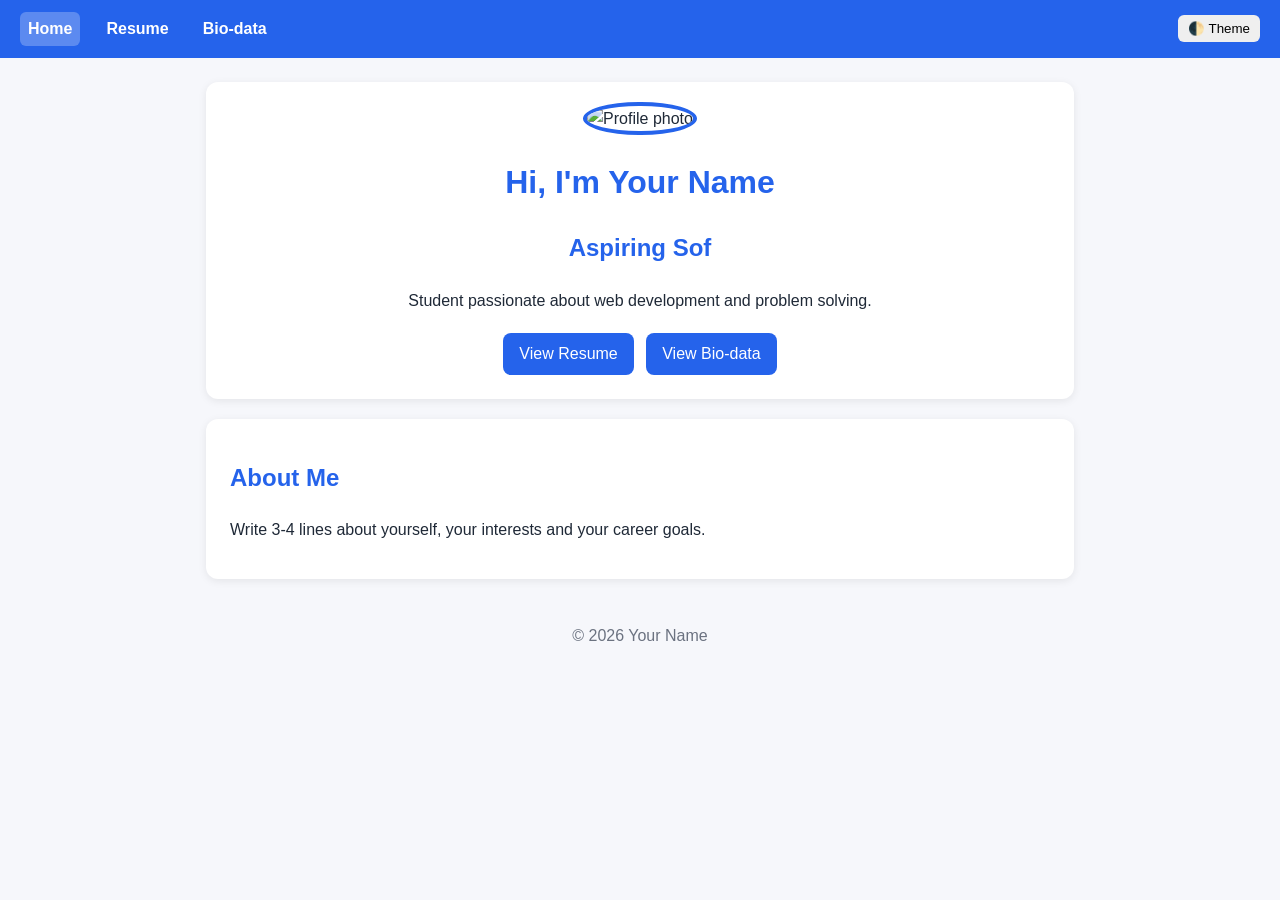
==== index.html @ 766362c0 "Add files via upload" ====
<!DOCTYPE html>
<html lang="en">
<head>
<meta charset="UTF-8">
<meta name="viewport" content="width=device-width, initial-scale=1">
<title>Home | Your Name</title>
<link rel="stylesheet" href="style.css">
</head>
<body>
<nav>
  <a href="index.html">Home</a>
  <a href="resume.html">Resume</a>
  <a href="biodata.html">Bio-data</a>
  <button id="themeBtn">🌓 Theme</button>
</nav>
<main>
  <div class="hero">
    <img src="https://via.placeholder.com/140" alt="Profile photo">
    <h1>Hi, I'm Your Name</h1>
    <h2 id="typing"></h2>
    <p>Student passionate about web development and problem solving.</p>
    <a class="btn" href="resume.html">View Resume</a>
    <a class="btn" href="biodata.html">View Bio-data</a>
  </div>
  <section>
    <h2>About Me</h2>
    <p>Write 3-4 lines about yourself, your interests and your career goals.</p>
  </section>
</main>
<footer>&copy; 2026 Your Name</footer>
<script src="https://cdnjs.cloudflare.com/ajax/libs/jquery/3.7.1/jquery.min.js"></script>
<script src="script.js"></script>
</body>
</html>
---- style.css ----
:root{--bg:#f6f7fb;--card:#fff;--text:#1f2937;--muted:#6b7280;--accent:#2563eb}
body.dark{--bg:#111827;--card:#1f2937;--text:#f3f4f6;--muted:#9ca3af;--accent:#60a5fa}
*{box-sizing:border-box}
body{margin:0;font-family:Segoe UI,Arial,sans-serif;background:var(--bg);color:var(--text);line-height:1.6}
nav{background:var(--accent);padding:12px 20px;display:flex;gap:18px;align-items:center;flex-wrap:wrap}
nav a{color:#fff;text-decoration:none;font-weight:600;padding:4px 8px;border-radius:6px}
nav a:hover,nav a.active{background:rgba(255,255,255,.25)}
nav button{margin-left:auto;cursor:pointer;border:0;border-radius:6px;padding:6px 10px}
main{max-width:900px;margin:24px auto;padding:0 16px}
section,.hero{background:var(--card);border-radius:12px;padding:20px 24px;margin-bottom:20px;box-shadow:0 2px 8px rgba(0,0,0,.08)}
.hero{text-align:center}
.hero img{width:140px;height:140px;border-radius:50%;object-fit:cover;border:4px solid var(--accent)}
h1,h2{color:var(--accent)}
.btn{display:inline-block;background:var(--accent);color:#fff;padding:8px 16px;border-radius:8px;text-decoration:none;margin:4px}
table{width:100%;border-collapse:collapse}
th,td{text-align:left;padding:8px;border-bottom:1px solid var(--muted)}
th{width:35%;color:var(--accent)}
.bar{background:#d1d5db;border-radius:8px;height:12px;margin:4px 0 12px}
.bar span{display:block;height:100%;width:0;background:var(--accent);border-radius:8px}
input,textarea{width:100%;padding:8px;margin:6px 0;border:1px solid var(--muted);border-radius:6px;font:inherit}
#msg{font-weight:600}
footer{text-align:center;color:var(--muted);padding:20px}
@media(max-width:600px){th{width:45%}}
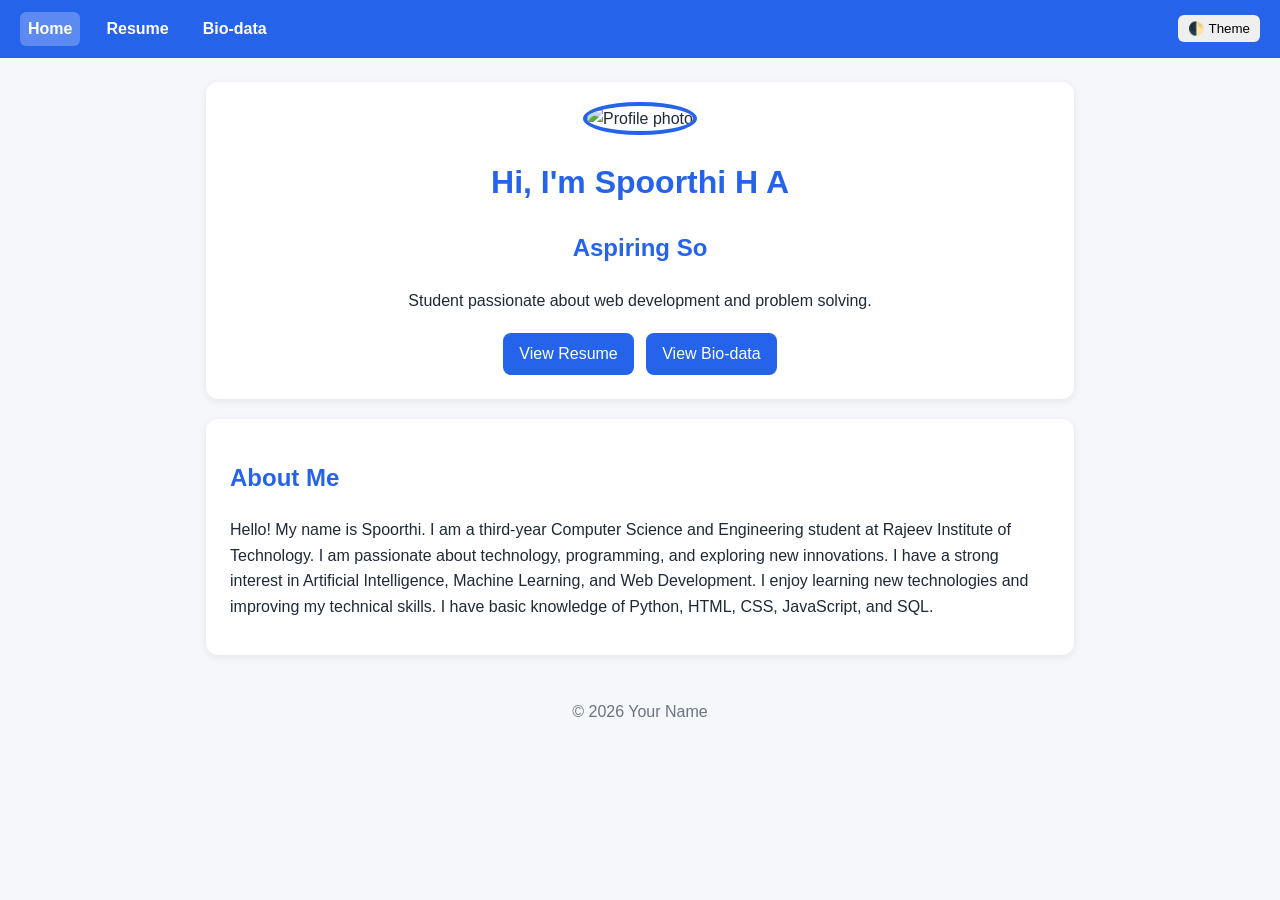
==== commit df7936b7: "Modify About Me section with personal details Updated personal information in the About Me section." ====
--- a/index.html
+++ b/index.html
@@ -16,7 +16,7 @@
 <main>
   <div class="hero">
     <img src="https://via.placeholder.com/140" alt="Profile photo">
-    <h1>Hi, I'm Your Name</h1>
+    <h1>Hi, I'm Spoorthi H A</h1>
     <h2 id="typing"></h2>
     <p>Student passionate about web development and problem solving.</p>
     <a class="btn" href="resume.html">View Resume</a>
@@ -24,11 +24,11 @@
   </div>
   <section>
     <h2>About Me</h2>
-    <p>Write 3-4 lines about yourself, your interests and your career goals.</p>
+    <p>Hello! My name is Spoorthi. I am a third-year Computer Science and Engineering student at Rajeev Institute of Technology. I am passionate about technology, programming, and exploring new innovations. I have a strong interest in Artificial Intelligence, Machine Learning, and Web Development. I enjoy learning new technologies and improving my technical skills. I have basic knowledge of Python, HTML, CSS, JavaScript, and SQL.</p>
   </section>
 </main>
 <footer>&copy; 2026 Your Name</footer>
 <script src="https://cdnjs.cloudflare.com/ajax/libs/jquery/3.7.1/jquery.min.js"></script>
 <script src="script.js"></script>
 </body>
-</html>+</html>
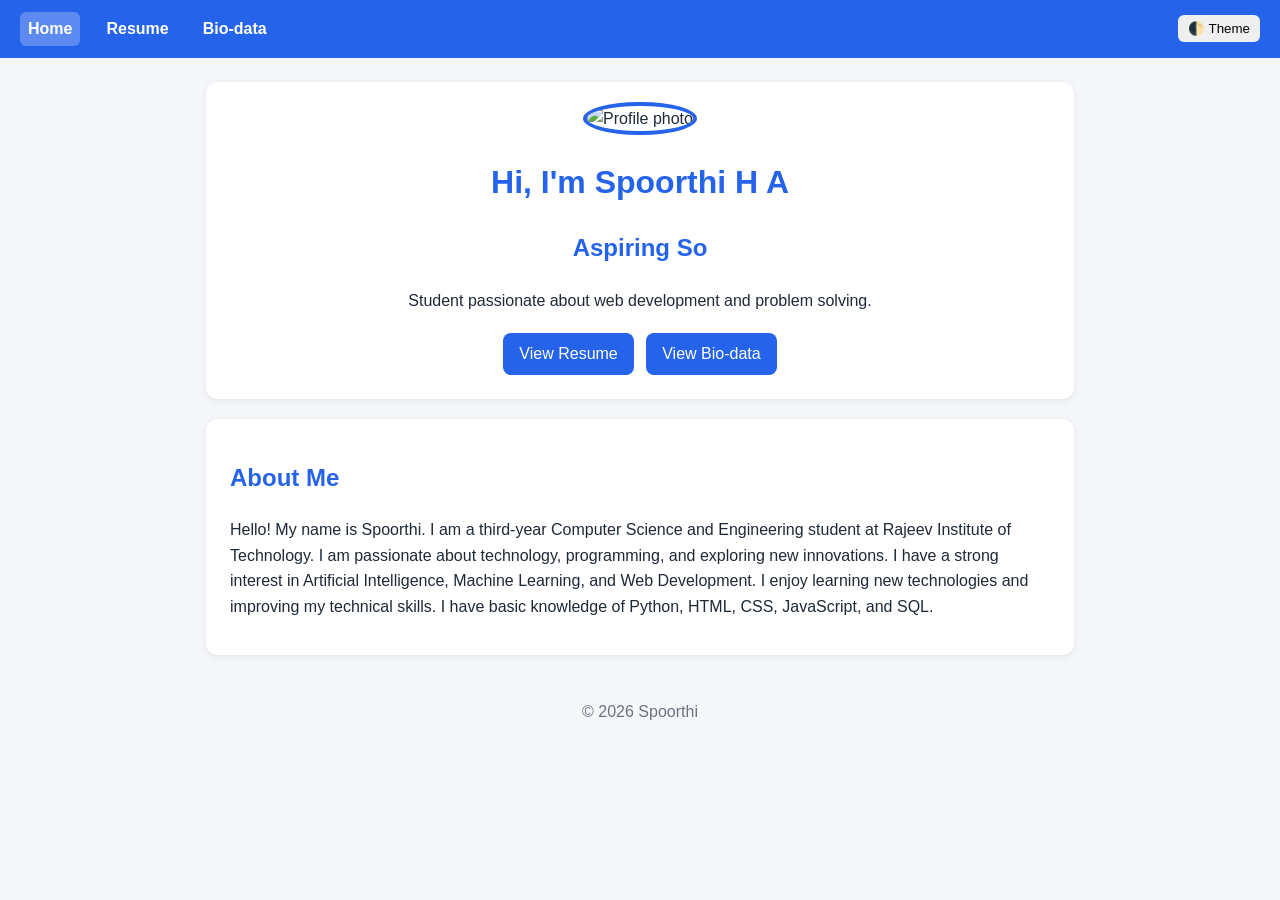
==== commit a7523bbe: "Format HTML and update footer name Updated footer name to 'Spoorthi' and formatted HTML." ====
--- a/index.html
+++ b/index.html
@@ -27,7 +27,7 @@
     <p>Hello! My name is Spoorthi. I am a third-year Computer Science and Engineering student at Rajeev Institute of Technology. I am passionate about technology, programming, and exploring new innovations. I have a strong interest in Artificial Intelligence, Machine Learning, and Web Development. I enjoy learning new technologies and improving my technical skills. I have basic knowledge of Python, HTML, CSS, JavaScript, and SQL.</p>
   </section>
 </main>
-<footer>&copy; 2026 Your Name</footer>
+<footer>&copy; 2026 Spoorthi</footer>
 <script src="https://cdnjs.cloudflare.com/ajax/libs/jquery/3.7.1/jquery.min.js"></script>
 <script src="script.js"></script>
 </body>
